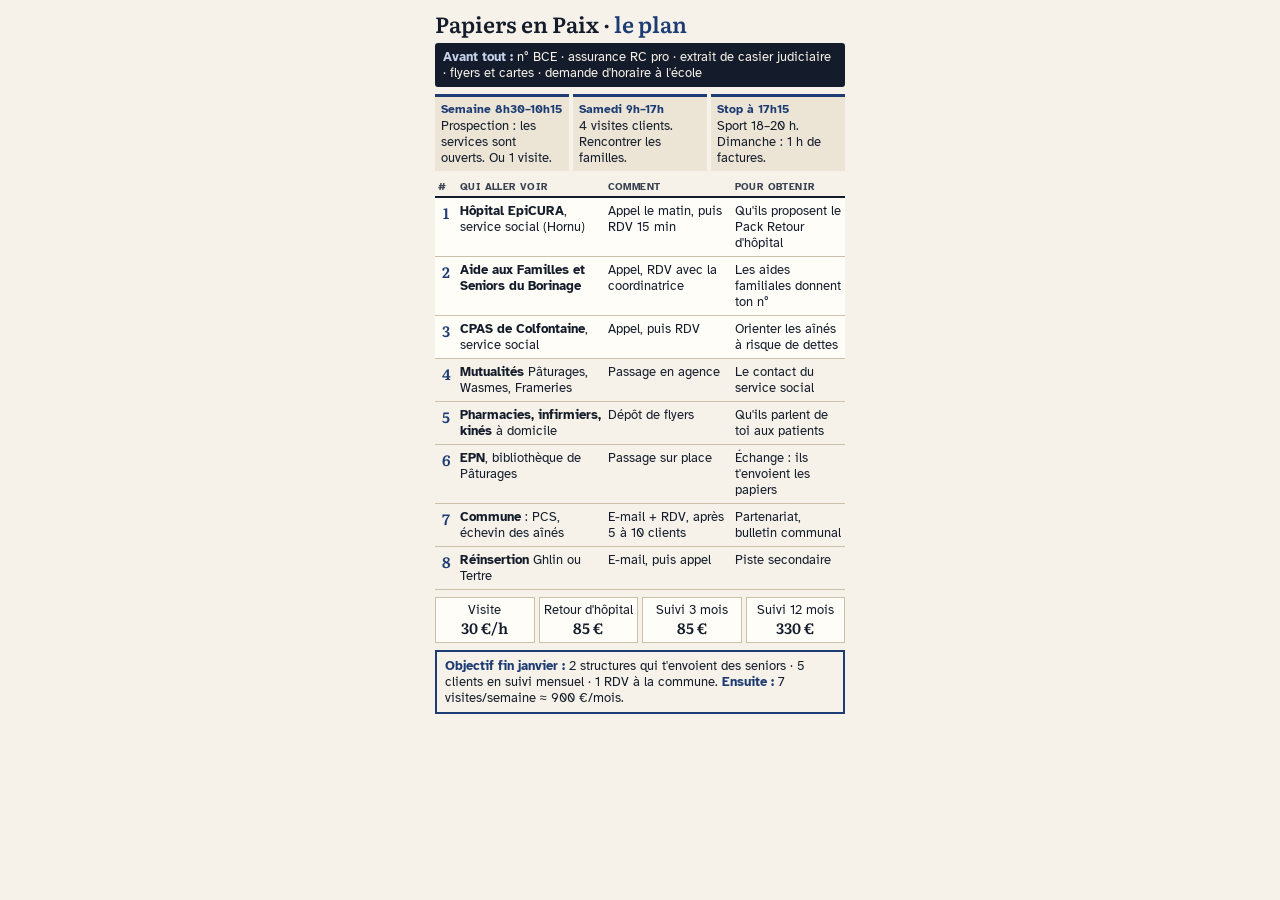
==== conciergerie-docs/plan-une-page.html @ 9728fa2c "Plan Papiers en Paix sur une page (image téléphone) Co-Authored-By: Claude Opus 5.5 <noreply@anthrop" ====
<!doctype html>
<html lang="fr-BE">
<head>
<meta charset="utf-8">
<meta name="viewport" content="width=device-width, initial-scale=1">
<title>Plan Papiers en Paix</title>
<style>
  @font-face { font-family: "Atk"; src: url("../site-conciergerie/fonts/atkinson-hyperlegible-latin-400-normal.woff2"); font-weight: 400; }
  @font-face { font-family: "Atk"; src: url("../site-conciergerie/fonts/atkinson-hyperlegible-latin-700-normal.woff2"); font-weight: 700; }
  @font-face { font-family: "Lit"; src: url("../site-conciergerie/fonts/literata-latin-600-normal.woff2"); font-weight: 600; }
  :root { --papier: #f6f2e9; --encre: #141c2b; --doux: #3a4150; --accent: #1d3c74; --filet: #cbc0aa; --fond2: #ece5d6; }
  * { box-sizing: border-box; margin: 0; padding: 0; }
  html, body { height: 100%; }
  body {
    background: var(--papier); color: var(--encre);
    font-family: "Atk", Verdana, sans-serif; font-size: 12.5px; line-height: 1.28;
    padding: 12px 10px; display: flex; flex-direction: column; gap: 7px;
    max-width: 430px; margin: 0 auto;
  }
  h1 { font-family: "Lit", Georgia, serif; font-weight: 600; font-size: 22px; line-height: 1.1; }
  h1 span { color: var(--accent); }
  .bande { background: var(--encre); color: var(--papier); padding: 6px 8px; border-radius: 3px; }
  .bande b { color: #c4d1ea; }
  .horaire { display: grid; grid-template-columns: 1fr 1fr 1fr; gap: 4px; }
  .horaire div { background: var(--fond2); padding: 5px 6px; border-top: 3px solid var(--accent); }
  .horaire b { display: block; font-size: 12px; color: var(--accent); }
  table { width: 100%; border-collapse: collapse; table-layout: fixed; }
  th { text-align: left; font-size: 10px; text-transform: uppercase; letter-spacing: .04em; color: var(--doux); border-bottom: 2px solid var(--encre); padding: 3px 3px; }
  td { vertical-align: top; padding: 5px 3px; border-bottom: 1px solid var(--filet); }
  td:first-child { font-family: "Lit", Georgia, serif; font-weight: 600; font-size: 15px; color: var(--accent); text-align: center; }
  td b { font-size: 12.5px; }
  tr.top td { background: #fffdf7; }
  .col-n { width: 22px; } .col-qui { width: 36%; } .col-comment { width: 31%; }
  .prix { display: grid; grid-template-columns: repeat(4, 1fr); gap: 4px; text-align: center; }
  .prix div { border: 1px solid var(--filet); padding: 4px 2px; background: #fffdf7; }
  .prix strong { display: block; font-family: "Lit", Georgia, serif; font-size: 15px; }
  .but { border: 2px solid var(--accent); padding: 6px 8px; }
  .but b { color: var(--accent); }
</style>
</head>
<body>
  <h1>Papiers en Paix · <span>le plan</span></h1>

  <div class="bande"><b>Avant tout :</b> n° BCE · assurance RC pro · extrait de casier judiciaire · flyers et cartes · demande d'horaire à l'école</div>

  <div class="horaire">
    <div><b>Semaine 8h30–10h15</b>Prospection : les services sont ouverts. Ou 1 visite.</div>
    <div><b>Samedi 9h–17h</b>4 visites clients. Rencontrer les familles.</div>
    <div><b>Stop à 17h15</b>Sport 18–20 h. Dimanche : 1 h de factures.</div>
  </div>

  <table>
    <colgroup><col class="col-n"><col class="col-qui"><col class="col-comment"><col></colgroup>
    <thead><tr><th>#</th><th>Qui aller voir</th><th>Comment</th><th>Pour obtenir</th></tr></thead>
    <tbody>
      <tr class="top"><td>1</td><td><b>Hôpital EpiCURA</b>, service social (Hornu)</td><td>Appel le matin, puis RDV 15 min</td><td>Qu'ils proposent le Pack Retour d'hôpital</td></tr>
      <tr class="top"><td>2</td><td><b>Aide aux Familles et Seniors du Borinage</b></td><td>Appel, RDV avec la coordinatrice</td><td>Les aides familiales donnent ton n°</td></tr>
      <tr class="top"><td>3</td><td><b>CPAS de Colfontaine</b>, service social</td><td>Appel, puis RDV</td><td>Orienter les aînés à risque de dettes</td></tr>
      <tr><td>4</td><td><b>Mutualités</b> Pâturages, Wasmes, Frameries</td><td>Passage en agence</td><td>Le contact du service social</td></tr>
      <tr><td>5</td><td><b>Pharmacies, infirmiers, kinés</b> à domicile</td><td>Dépôt de flyers</td><td>Qu'ils parlent de toi aux patients</td></tr>
      <tr><td>6</td><td><b>EPN</b>, bibliothèque de Pâturages</td><td>Passage sur place</td><td>Échange : ils t'envoient les papiers</td></tr>
      <tr><td>7</td><td><b>Commune</b> : PCS, échevin des aînés</td><td>E-mail + RDV, après 5 à 10 clients</td><td>Partenariat, bulletin communal</td></tr>
      <tr><td>8</td><td><b>Réinsertion</b> Ghlin ou Tertre</td><td>E-mail, puis appel</td><td>Piste secondaire</td></tr>
    </tbody>
  </table>

  <div class="prix">
    <div>Visite<strong>30 €/h</strong></div>
    <div>Retour d'hôpital<strong>85 €</strong></div>
    <div>Suivi 3 mois<strong>85 €</strong></div>
    <div>Suivi 12 mois<strong>330 €</strong></div>
  </div>

  <div class="but"><b>Objectif fin janvier :</b> 2 structures qui t'envoient des seniors · 5 clients en suivi mensuel · 1 RDV à la commune. <b>Ensuite :</b> 7 visites/semaine ≈ 900 €/mois.</div>
</body>
</html>
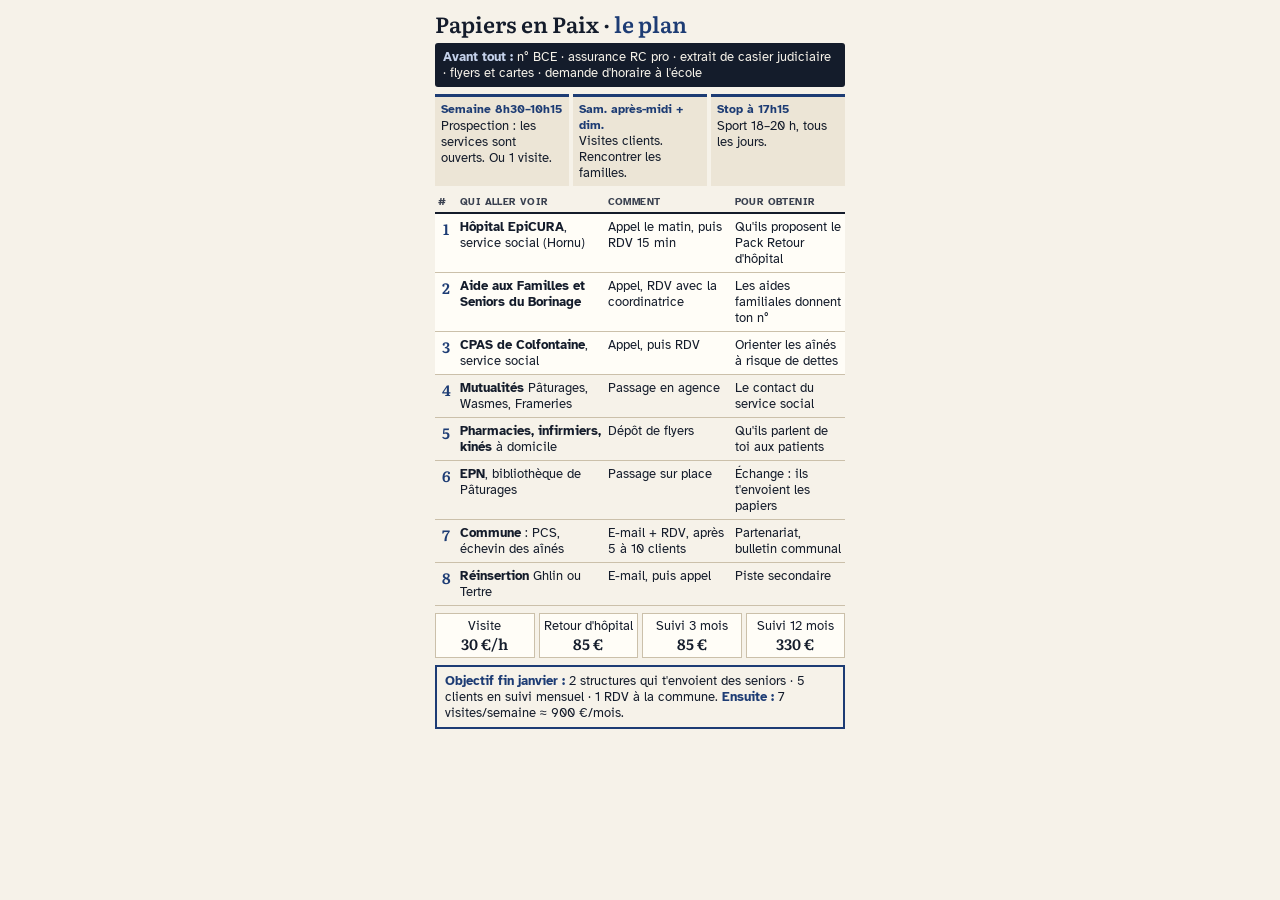
==== commit e8719781: "Disponibilités en semaine le matin et le week-end, impôts retirés des exclusions, accroche sur une l" ====
--- a/conciergerie-docs/plan-une-page.html
+++ b/conciergerie-docs/plan-une-page.html
@@ -45,8 +45,8 @@
 
   <div class="horaire">
     <div><b>Semaine 8h30–10h15</b>Prospection : les services sont ouverts. Ou 1 visite.</div>
-    <div><b>Samedi 9h–17h</b>4 visites clients. Rencontrer les familles.</div>
-    <div><b>Stop à 17h15</b>Sport 18–20 h. Dimanche : 1 h de factures.</div>
+    <div><b>Sam. après-midi + dim.</b>Visites clients. Rencontrer les familles.</div>
+    <div><b>Stop à 17h15</b>Sport 18–20 h, tous les jours.</div>
   </div>
 
   <table>
